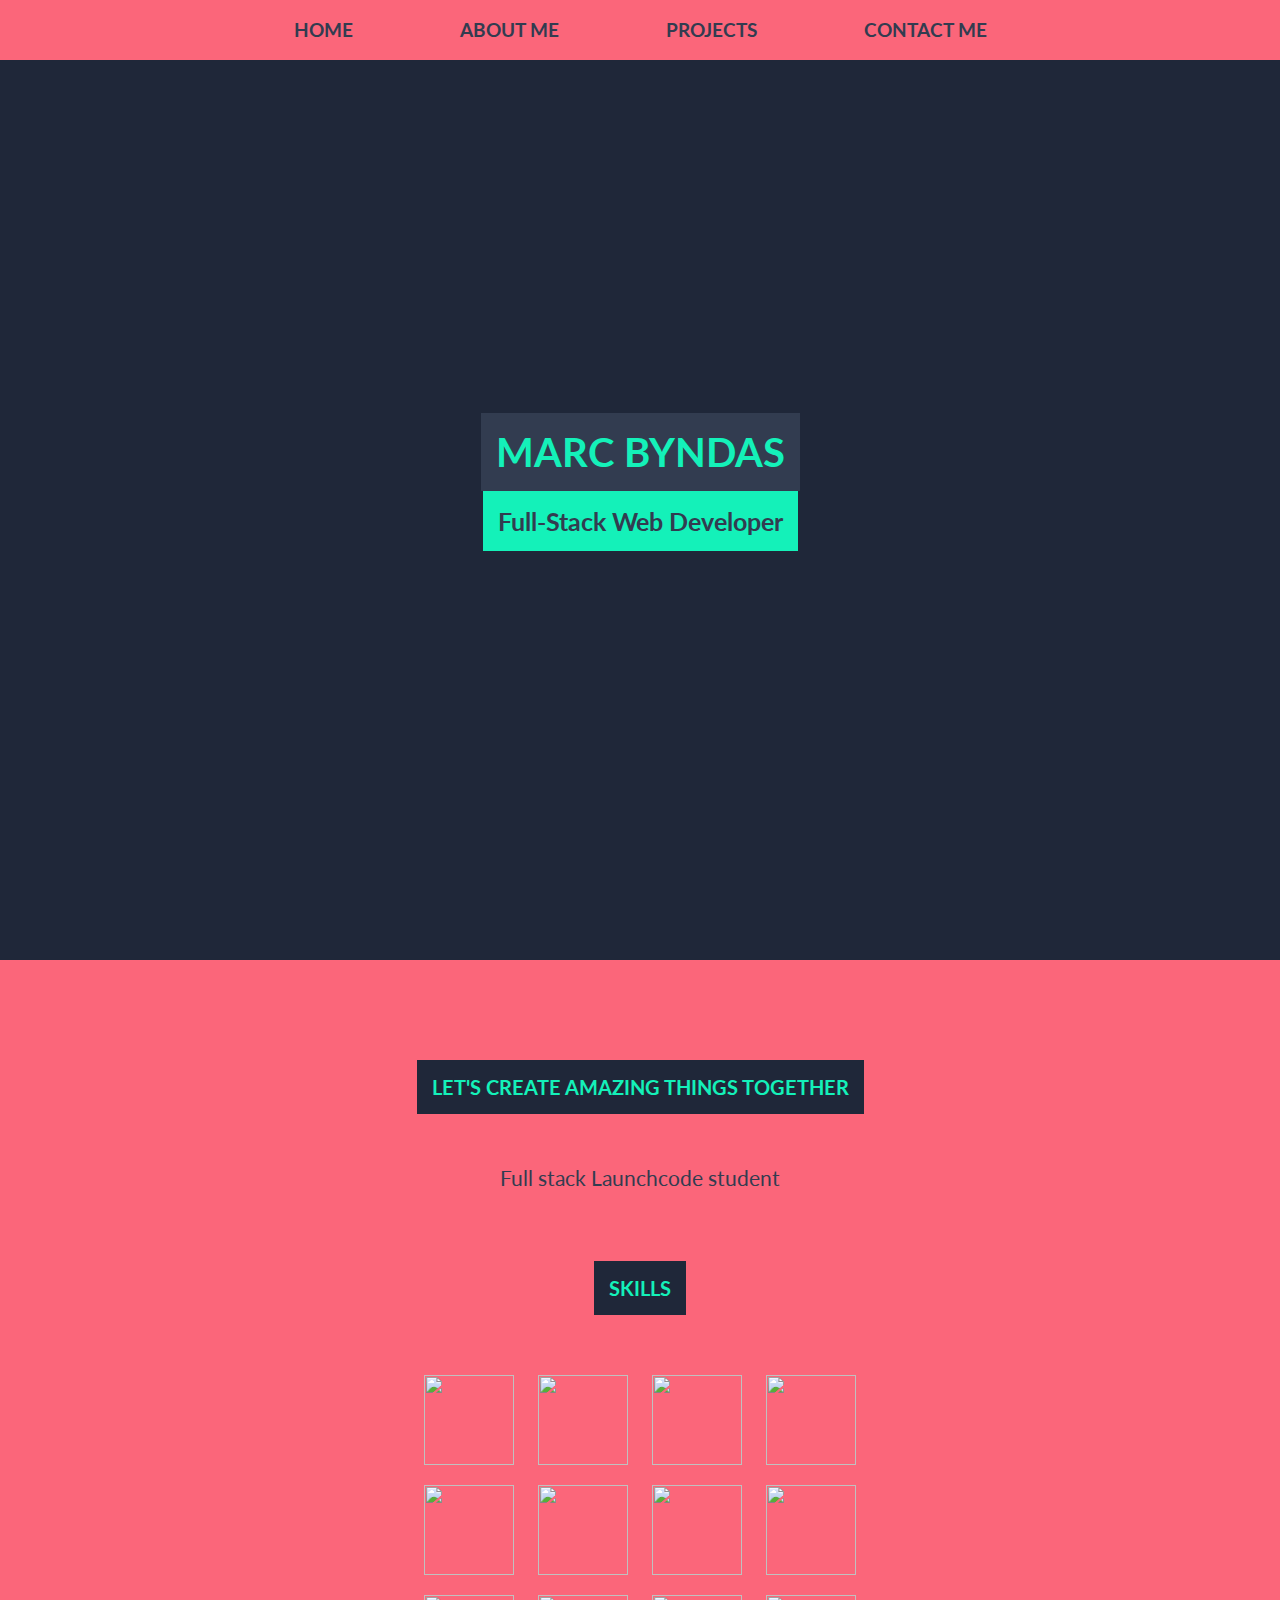
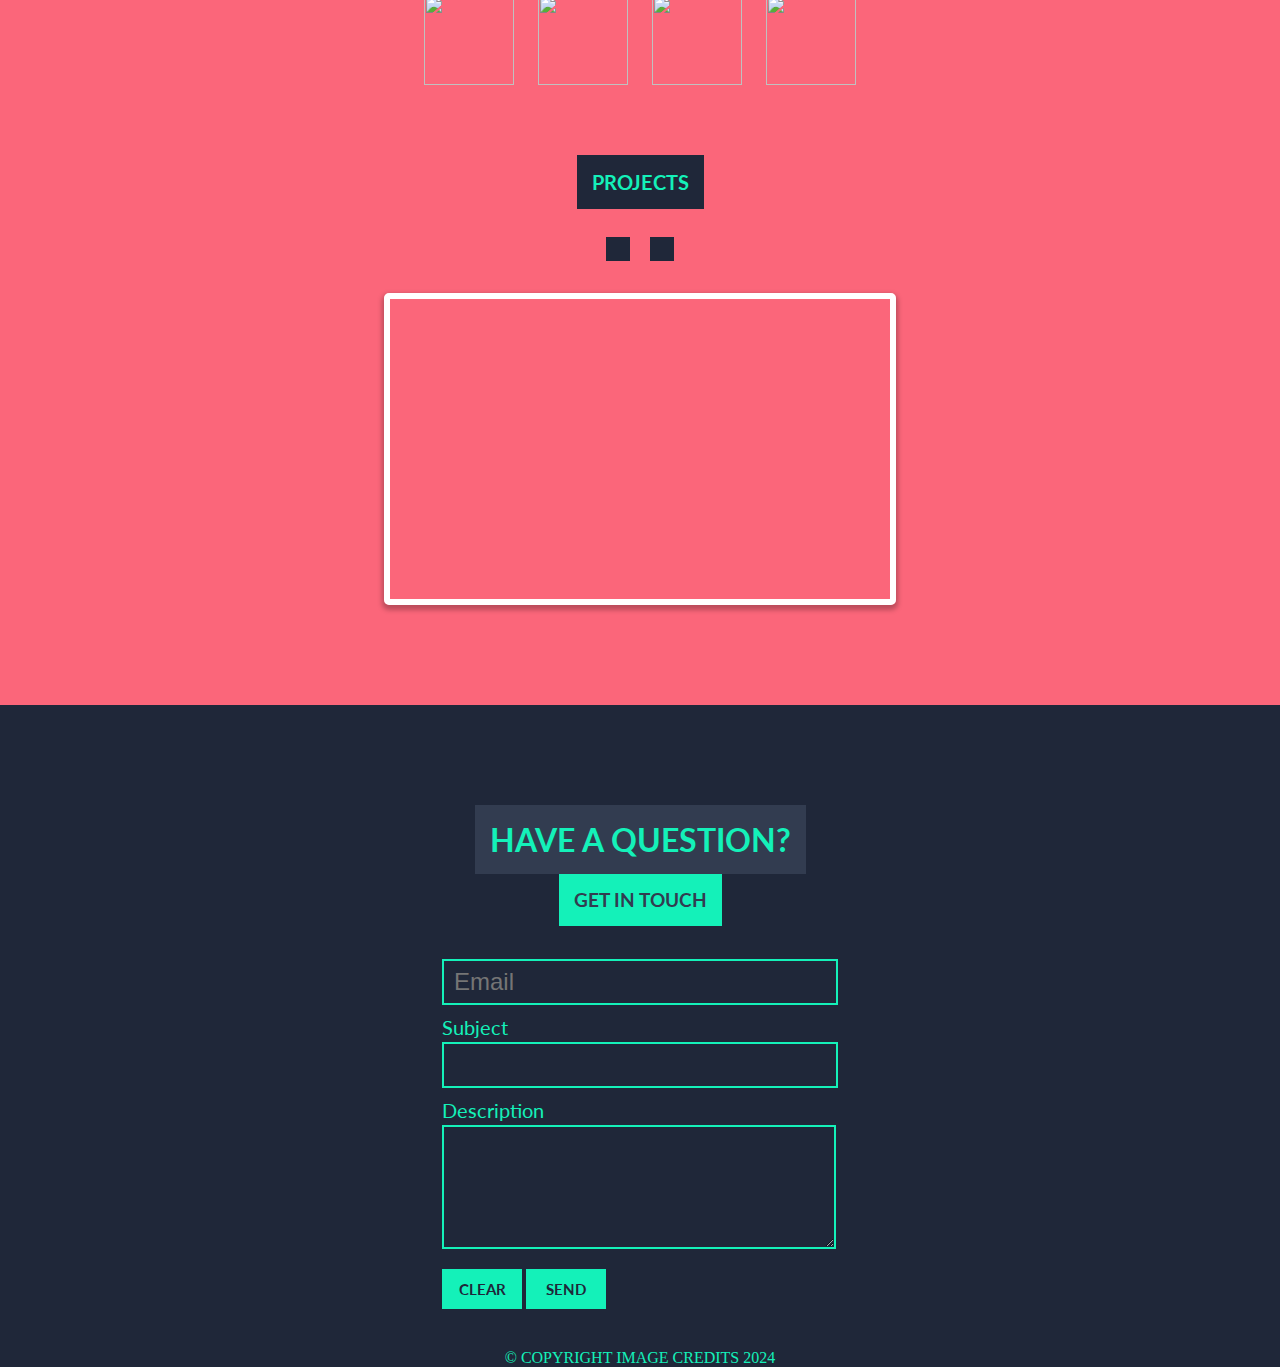
==== index.html @ 129d52af "completed portfolio page" ====
<!DOCTYPE html>
<head>
	<meta charset="utf-8" />
	<meta
		name="viewport"
		content="width=device-width"
	/>
	<title>Marc Byndas</title>
	<link
		href="styles.css"
		rel="stylesheet"
		type="text/css"
	/>
	<link
		rel="stylesheet"
		href="https://cdnjs.cloudflare.com/ajax/libs/font-awesome/6.5.1/css/all.min.css"
		integrity="sha512-DTOQO9RWCH3ppGqcWaEA1BIZOC6xxalwEsw9c2QQeAIftl+Vegovlnee1c9QX4TctnWMn13TZye+giMm8e2LwA=="
		crossorigin="anonymous"
		referrerpolicy="no-referrer"
	/>
	<script
		defer
		src="app.js"
	></script>
</head>
<body class="flex-wrapper">
	<header>
			<nav>
				<ul>
					<li>
						<a
							id="home-btn"
							href="#"
						>
							<h3>home</h3>
							<i class="fa fa-home fa-lg"></i>
						</a>
					</li>
					<li>
						<a
							id="about-btn"
							href="#about"
						>
							<h3>about Me</h3>
							<i class="fa fa-info fa-lg"></i>
						</a>
					</li>
					<li>
						<a
							id="projects-btn"
							href="#projects"
						>
							<h3>projects</h3>
							<i class="fa fa-code fa-lg"></i>
						</a>
					</li>
					<li>
						<a
							id="contact-btn"
							href="#contact"
						>
							<h3>contact Me</h3>
							<i class="fa fa-envelope-o fa-lg"></i>
						</a>
					</li>
				</ul>
			</nav>
		</header>
	<main >
		<section
			id="home"
			class="home"
		>
			<header>
				<h1>Marc Byndas</h1>
				<h3>Full-Stack Web Developer</h3>
				<ul>
					<li class="arrow-up">
						<a
							href="https://www.facebook.com/marc.byndas"
							target="_blank"
							><i
								class="fa fa-facebook fa-lg padding-top"
							></i
						></a>
					</li>
					<li class="arrow-down">
						<a
							href="https://github.com/byndas"
							target="_blank"
							><i
								class="fa fa-github fa-lg padding-bottom"
							></i
						></a>
					</li>
					<li class="arrow-up">
						<a
							href="https://codepen.io/lemokh/"
							target="_blank"
							><i class="fa fa-codepen fa-lg	padding-top"></i
						></a>
					</li>
					<li class="arrow-down">
						<a
							href="#"
							target="_blank"
							><i
								class="fa fa-google-plus fa-lg padding-bottom"
							></i
						></a>
					</li>
					<li class="arrow-up">
						<a
							href="#"
							target="_blank"
							><i class="fa fa-vk a-lg padding-top"></i
						></a>
					</li>
				</ul>
			</header>
		</section>
		<section
			id="about"
			class="about"
		>
			<h3>Let's create amazing things together</h3>
			<p class="about-paragraph">Full stack Launchcode student</p>
			<h3>Skills</h3>
			<div class="about-logo-collection">
				<div>
					<img
						class="logo6"
						src=""
						alt=""
					/>
					<img
						class="logo10"
						src=""
						alt=""
					/>
					<img
						class="logo7"
						src=""
						alt=""
					/>
					<img
						class="logo2"
						src=""
						alt=""
					/>
				</div>
				<div>
					<img
						class="logo1"
						src=""
						alt=""
					/>
					<img
						class="logo12"
						src=""
						alt=""
					/>
					<img
						class="logo3"
						src=""
						alt=""
					/>
					<img
						class="logo5"
						src=""
						alt=""
					/>
				</div>
				<div>
					<img
						class="logo8"
						src=""
						alt=""
					/>
					<img
						class="logo9"
						src=""
						alt=""
					/>
					<img
						class="logo11"
						src=""
						alt=""
					/>
					<img
						class="logo4"
						src=""
						alt=""
					/>
				</div>
			</div>
		</section>
		<section
			id="projects"
			class="projects"
		>
			<h3>projects</h3>
			<div class="tabs">
				<div class="list">
					<div
						id="btn-tab1"
						class="list-item tabs-link"
					></div>
					<div
						id="btn-tab2"
						class="list-item tabs-link"
					></div>
				</div>

				<div
					class="tabs-item"
					id="gif1"
				>
					<div class="box">
						<div
							class="box-image"
							style="
								background: url('https://cdn.dribbble.com/users/1068166/screenshots/3884374/prototype.gif')
									center center no-repeat;
								background-size: 100%;
							"
						></div>
					</div>
				</div>
				<div
					class="tabs-item hidden"
					id="gif2"
				>
					<div class="box">
						<div
							class="box-image"
							style="
								background: url('https://cdn.dribbble.com/users/321434/screenshots/3883536/dribbble.gif')
									center center no-repeat;
								background-size: 100%;
							"
						></div>
					</div>
				</div>
			</div>
		</section>
		<section
			id="contact"
			class="contact"
		>
			<h1>Have a question?</h1>
			<h3>Get in touch</h3>
			<form>
				<div class="form-group">
					<label
						for="email"
						class="control-label"
					></label>
					<input
						type="email"
						value=""
						placeholder="Email"
						id="email"
						class="form-control"
					/>
				</div>
				<div class="form-group">
					<label
						for="subject"
						class="control-label"
						>Subject</label
					>
					<input
						type="text"
						value=""
						placeholder=""
						id="subject"
						class="form-control"
					/>
				</div>
				<div class="form-group">
					<label
						for="description"
						class="control-label"
						>Description</label
					>
					<textarea
						placeholder=""
						id="description"
						class="form-control"
					></textarea>
				</div>
				<button
					type="reset"
					class="btnClear btnClear-default"
				>
					Clear
				</button>
				<button
					type="button"
					class="btnSubmit btnSubmit-default"
				>
					Send
				</button>
			</form>
		</section>
	</main>
	<footer>&copy; COPYRIGHT IMAGE CREDITS 2024</footer>
</body>
---- styles.css ----
@import url("https://fonts.googleapis.com/css?family=Lato");
.--arrow-up {
	width: 0;
	height: 0;
	border-left: 40px solid transparent;
	border-right: 40px solid transparent;
	border-bottom: 55px solid #fb667a;
}

.--arrow-down {
	width: 0;
	height: 0;
	border-left: 40px solid transparent;
	border-right: 40px solid transparent;
	border-top: 55px solid #fb667a;
}

.--padding-top-sf {
	padding-top: 65px;
}

.--padding-bottom-sf {
	padding-bottom: 65px;
}

body {
	margin: 0;
	padding: 0;
}

.flex-wrapper {
	display: flex;
	flex-direction: column;
}

nav {
	background-color: #fb667a;
	height: 60px;
	width: 100%;
	position: fixed;
	display: flex;
	flex-direction: row;
	justify-content: center;
	align-items: center;
}
nav ul {
	margin: 0;
	padding: 0;
	width: 800px;
	list-style: none;
	display: flex;
	flex-direction: row;
	justify-content: space-around;
}
nav ul li a {
	text-decoration: none;
	color: #323c50;
}
nav ul li a:hover {
	color: #1f2739;
}
nav ul li a h3 {
	text-transform: uppercase;
	font-family: "Lato", sans-serif;
}
nav ul li a i {
	display: none !important;
}

.home,
.contact,
.about {
	display: flex;
	align-items: center;
	justify-content: center;
	height: 100vh;
	width: auto;
	padding-top: 60px;
	background-color: #1f2739;
}
.home header,
.contact header,
.about header {
	display: flex;
	flex-direction: column;
	align-items: center;
	justify-content: center;
}
.home header h1,
.contact header h1,
.about header h1 {
	font-size: 40px;
	font-family: "Lato", sans-serif;
	padding: 15px;
	text-transform: uppercase;
	background-color: #323c50;
	color: #14f1b9;
	margin-bottom: 0;
	margin-top: 0;
}
.home header h3,
.contact header h3,
.about header h3 {
	font-size: 25px;
	font-family: "Lato", sans-serif;
	padding: 15px;
	background-color: #14f1b9;
	color: #323c50;
	display: flex;
	flex-direction: row;
	justify-content: center;
	margin-top: 0;
	display: flex;
}
.home header ul,
.contact header ul,
.about header ul {
	display: flex;
	flex-direction: row;
	justify-content: center;
	align-items: center;
	list-style: none;
	padding: 0;
}
.home header ul li,
.contact header ul li,
.about header ul li {
	display: flex;
	justify-content: center;
	align-items: center;
}
.home header ul li a,
.contact header ul li a,
.about header ul li a {
	text-decoration: none;
	color: #1f2739;
}
.home header ul li a:hover,
.contact header ul li a:hover,
.about header ul li a:hover {
	color: #323c50;
}
.home header ul li a i,
.contact header ul li a i,
.about header ul li a i {
	font-size: 30px;
}

.about {
	background-color: #fb667a;
	justify-content: start;
	flex-direction: column;
	height: auto;
}
.about h3 {
	margin-top: 40px;
	padding: 15px;
	background-color: #1f2739;
	text-transform: uppercase;
	color: #14f1b9;
	font-size: 20px;
	font-family: "Lato", sans-serif;
}
.about .about-paragraph {
	padding: 10px 60px;
	font-size: 21px;
	font-family: "Lato", sans-serif;
	color: #323c50;
	text-align: center;
	max-width: 500px;
}
.about .about-logo-collection {
	margin-top: 30px;
	display: flex;
	flex-direction: column;
}
.about .about-logo-collection img {
	width: 90px;
	height: 90px;
	margin: 10px;
}

.projects {
	padding: 20px;
	display: flex;
	justify-content: start;
	align-items: center;
	flex-direction: column;
	background-color: #fb667a;
	height: auto;
}
.projects h3 {
	margin-top: 40px;
	padding: 15px;
	background-color: #1f2739;
	text-transform: uppercase;
	color: #14f1b9;
	font-size: 20px;
	font-family: "Lato", sans-serif;
}
.projects .tabs {
	display: flex;
	justify-content: start;
	align-items: center;
	flex-direction: column;
	margin-bottom: 80px;
}
.projects .tabs-item {
	display: block;
}
.projects .tabs-item.hidden {
	display: none;
}
.projects .tabs-item .box-image {
	margin-top: 20px;
	height: 300px;
	width: 500px;
	border: 6px solid #fff;
	border-radius: 5px;
	box-shadow: 0 3px 5px 2px rgba(0, 0, 0, 0.26);
}
.projects .tabs-item-selected {
	display: block;
}
.projects .tabs-link {
	box-sizing: border-box;
	width: 30px;
	height: 30px;
	margin: 5px;
	background-color: #1f2739;
	border: solid 3px #fb667a;
	display: inline-block;
}
.projects .tabs-link-selected {
	background-color: #323c50;
	border: solid 3px #14f1b9;
}

.contact {
	justify-content: start;
	flex-direction: column;
	height: auto;
}
.contact h1 {
	background-color: #323c50;
	color: #14f1b9;
	margin-top: 40px;
	margin-bottom: 0;
	padding: 15px;
	text-transform: uppercase;
	font-family: "Lato", sans-serif;
}
.contact h3 {
	margin-top: 0;
	margin-bottom: 30px;
	padding: 15px;
	text-transform: uppercase;
	font-family: "Lato", sans-serif;
	background-color: #14f1b9;
	color: #323c50;
}
.contact form {
	margin-bottom: 40px;
}
.contact form .form-group {
	margin-bottom: 10px;
	display: flex;
	flex-direction: column;
}
.contact form .form-group .form-control {
	height: 40px;
	width: 380px;
	background-color: #1f2739;
	border: 2px solid #14f1b9;
	color: #fff;
	font-size: 24px;
	padding-left: 10px;
}
.contact form textarea {
	height: 100px !important;
	padding: 10px 0;
	outline: red;
}
.contact form label {
	font-size: 20px;
	font-family: "Lato", sans-serif;
	color: #14f1b9;
	margin-bottom: 3px;
}
.contact form button {
	height: 40px;
	width: 80px;
	margin-top: 10px;
	background-color: #14f1b9;
	color: #1f2739;
	font-size: 15px;
	font-family: "Lato", sans-serif;
	font-weight: bold;
	text-transform: uppercase;
	border: none;
	cursor: pointer;
	outline: inherit !important;
}
footer {
	color: #14f1b9;
	background-color: #1f2739;
	text-align: center;
}
@media (max-width: 500px) {
	.arrow-up {
		border-left: 25px solid transparent;
		border-right: 25px solid transparent;
		border-bottom: 40px solid #fb667a;
	}

	.arrow-down {
		border-left: 25px solid transparent;
		border-right: 25px solid transparent;
		border-top: 40px solid #fb667a;
	}

	.padding-top {
		padding-top: 55px;
	}

	.padding-bottom {
		padding-bottom: 55px;
	}

	nav ul li a h3 {
		display: none;
	}
	nav ul li a i {
		display: block !important;
		color: #323c50;
		font-size: 40px !important;
	}

	.home header h1,
	.about header h1,
	.contact header h1 {
		font-size: 26px;
	}
	.home header h3,
	.about header h3,
	.contact header h3 {
		font-size: 18px;
	}
	.home header ul li a i,
	.about header ul li a i,
	.contact header ul li a i {
		font-size: 20px;
	}

	.about .about-paragraph {
		padding: 10px 20px;
	}
	.about .about-logo-collection div {
		text-align: center;
	}

	.projects .tabs {
		margin-bottom: 40px;
	}
	.projects .tabs-item .box-image {
		width: 260px;
		height: 190px;
	}

	.contact {
		padding-top: 20px;
	}
	.contact form .form-group .form-control {
		width: 240px;
	}
}
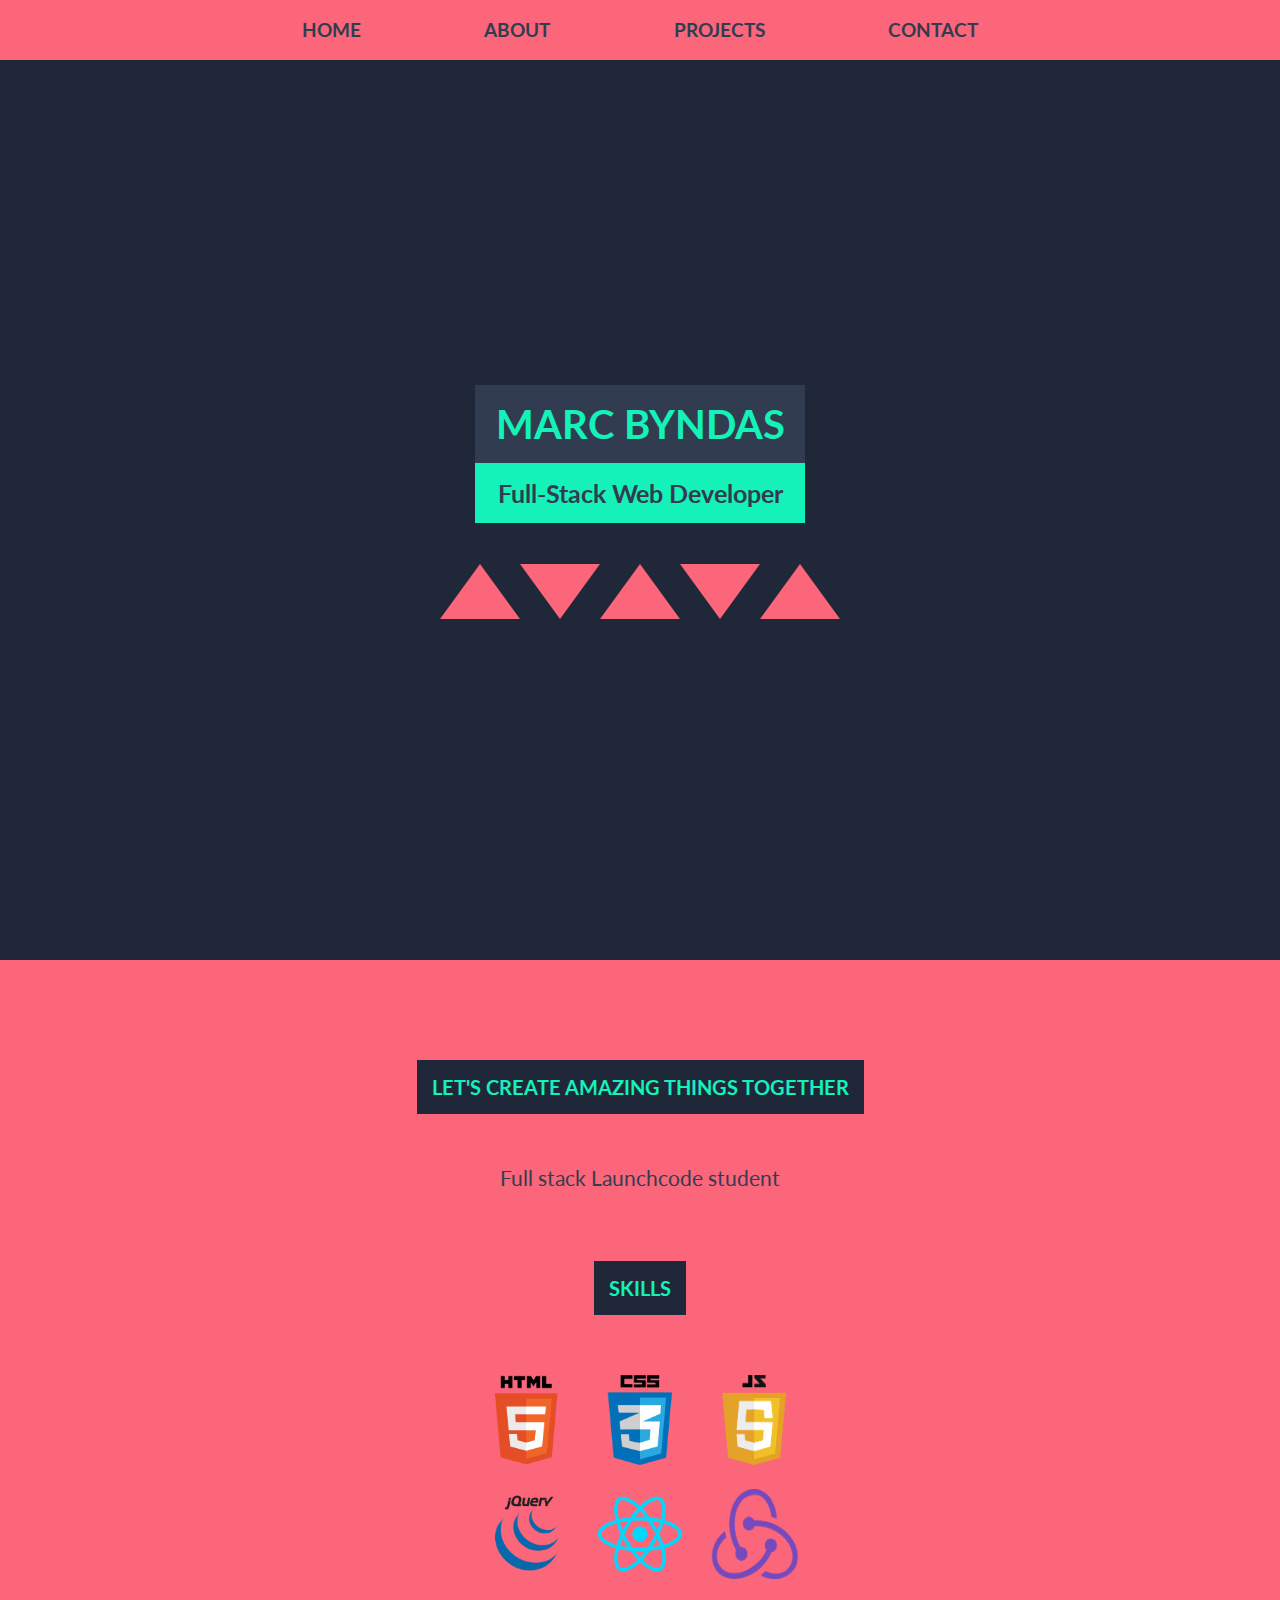
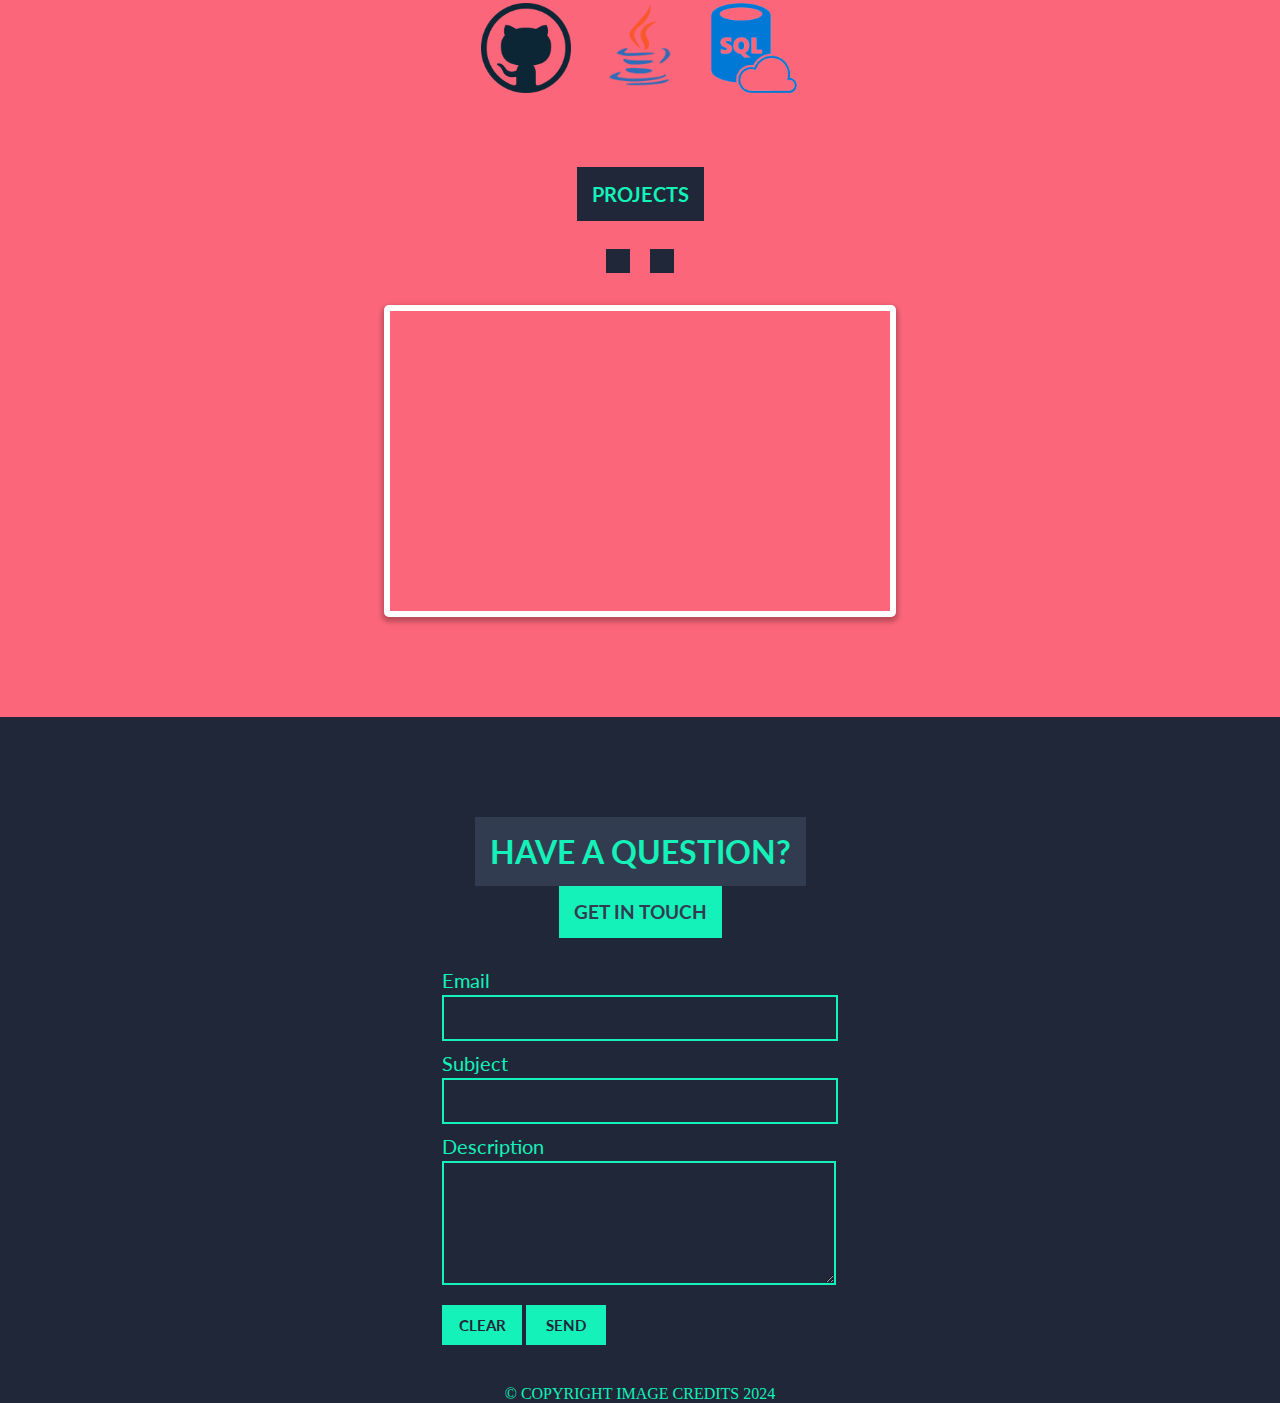
==== commit dfa18ceb: "added favicons" ====
--- a/index.html
+++ b/index.html
@@ -41,7 +41,7 @@
 							id="about-btn"
 							href="#about"
 						>
-							<h3>about Me</h3>
+							<h3>About</h3>
 							<i class="fa fa-info fa-lg"></i>
 						</a>
 					</li>
@@ -59,7 +59,7 @@
 							id="contact-btn"
 							href="#contact"
 						>
-							<h3>contact Me</h3>
+							<h3>Contact</h3>
 							<i class="fa fa-envelope-o fa-lg"></i>
 						</a>
 					</li>
@@ -80,7 +80,7 @@
 							href="https://www.facebook.com/marc.byndas"
 							target="_blank"
 							><i
-								class="fa fa-facebook fa-lg padding-top"
+								class="fab fa-facebook padding-top"
 							></i
 						></a>
 					</li>
@@ -89,15 +89,15 @@
 							href="https://github.com/byndas"
 							target="_blank"
 							><i
-								class="fa fa-github fa-lg padding-bottom"
+								class="fab fa-github padding-bottom"
 							></i
 						></a>
 					</li>
 					<li class="arrow-up">
 						<a
-							href="https://codepen.io/lemokh/"
-							target="_blank"
-							><i class="fa fa-codepen fa-lg	padding-top"></i
+							href="#"
+							target="_blank"
+							><i class="fas fa-code padding-top"></i
 						></a>
 					</li>
 					<li class="arrow-down">
@@ -105,7 +105,7 @@
 							href="#"
 							target="_blank"
 							><i
-								class="fa fa-google-plus fa-lg padding-bottom"
+								class="fab fa-google-plus padding-bottom"
 							></i
 						></a>
 					</li>
@@ -113,7 +113,7 @@
 						<a
 							href="#"
 							target="_blank"
-							><i class="fa fa-vk a-lg padding-top"></i
+							><i class="fas fa-yin-yang padding-top"></i
 						></a>
 					</li>
 				</ul>
@@ -126,71 +126,56 @@
 			<h3>Let's create amazing things together</h3>
 			<p class="about-paragraph">Full stack Launchcode student</p>
 			<h3>Skills</h3>
-			<div class="about-logo-collection">
+			<div class="about-logos">
 				<div>
 					<img
-						class="logo6"
-						src=""
-						alt=""
-					/>
-					<img
-						class="logo10"
-						src=""
-						alt=""
-					/>
-					<img
-						class="logo7"
-						src=""
-						alt=""
-					/>
-					<img
-						class="logo2"
-						src=""
-						alt=""
+						class="logo"
+						src="images/html5Logo.png"
+						alt="HTML5 logo"
+					/>
+					<img
+						class="logo"
+						src="images/css3Logo.png"
+						alt="CSS3 logo"
+					/>
+					<img
+						class="logo"
+						src="images/jsLogo.png"
+						alt="javaScript logo"
 					/>
 				</div>
 				<div>
 					<img
-						class="logo1"
-						src=""
-						alt=""
-					/>
-					<img
-						class="logo12"
-						src=""
-						alt=""
-					/>
-					<img
-						class="logo3"
-						src=""
-						alt=""
-					/>
-					<img
-						class="logo5"
-						src=""
-						alt=""
+						class="logo"
+						src="images/jQueryLogo.png"
+						alt="jQuery logo"
+					/>
+					<img
+						class="logo"
+						src="images/reactLogo.png"
+						alt="react.js logo"
+					/>
+					<img
+						class="logo"
+						src="images/reduxLogo.png"
+						alt="redux.js logo"
 					/>
 				</div>
 				<div>
 					<img
-						class="logo8"
-						src=""
-						alt=""
-					/>
-					<img
-						class="logo9"
-						src=""
-						alt=""
-					/>
-					<img
-						class="logo11"
-						src=""
-						alt=""
-					/>
-					<img
-						class="logo4"
-						src=""
-						alt=""
+						class="logo"
+						src="images/githubLogo.png"
+						alt="gitHub logo"
+					/>
+					<img
+						class="logo"
+						src="images/javaLogo.png"
+						alt="java logo"
+					/>
+					<img
+						class="logo"
+						src="images/sqlLogo.png"
+						alt="SQL logo"
 					/>
 				</div>
 			</div>
@@ -255,11 +240,11 @@
 					<label
 						for="email"
 						class="control-label"
-					></label>
+					>Email</label>
 					<input
 						type="email"
 						value=""
-						placeholder="Email"
+						placeholder=""
 						id="email"
 						class="form-control"
 					/>
@@ -289,6 +274,7 @@
 						id="description"
 						class="form-control"
 					></textarea>
+					</label>
 				</div>
 				<button
 					type="reset"
--- a/styles.css
+++ b/styles.css
@@ -1,5 +1,5 @@
 @import url("https://fonts.googleapis.com/css?family=Lato");
-.--arrow-up {
+.arrow-up {
 	width: 0;
 	height: 0;
 	border-left: 40px solid transparent;
@@ -7,7 +7,7 @@
 	border-bottom: 55px solid #fb667a;
 }
 
-.--arrow-down {
+.arrow-down {
 	width: 0;
 	height: 0;
 	border-left: 40px solid transparent;
@@ -15,11 +15,11 @@
 	border-top: 55px solid #fb667a;
 }
 
-.--padding-top-sf {
+.padding-top {
 	padding-top: 65px;
 }
 
-.--padding-bottom-sf {
+.padding-bottom {
 	padding-bottom: 65px;
 }
 
@@ -32,6 +32,15 @@
 	display: flex;
 	flex-direction: column;
 }
+
+.home header h1 {
+	width: 300px;
+	text-align: center;
+  }
+
+  .home header h3 {
+	width: 300px;
+  }
 
 nav {
 	background-color: #fb667a;
@@ -169,12 +178,12 @@
 	text-align: center;
 	max-width: 500px;
 }
-.about .about-logo-collection {
+.about .about-logos {
 	margin-top: 30px;
 	display: flex;
 	flex-direction: column;
 }
-.about .about-logo-collection img {
+.about .about-logos img {
 	width: 90px;
 	height: 90px;
 	margin: 10px;
@@ -355,7 +364,7 @@
 	.about .about-paragraph {
 		padding: 10px 20px;
 	}
-	.about .about-logo-collection div {
+	.about .about-logos div {
 		text-align: center;
 	}
 
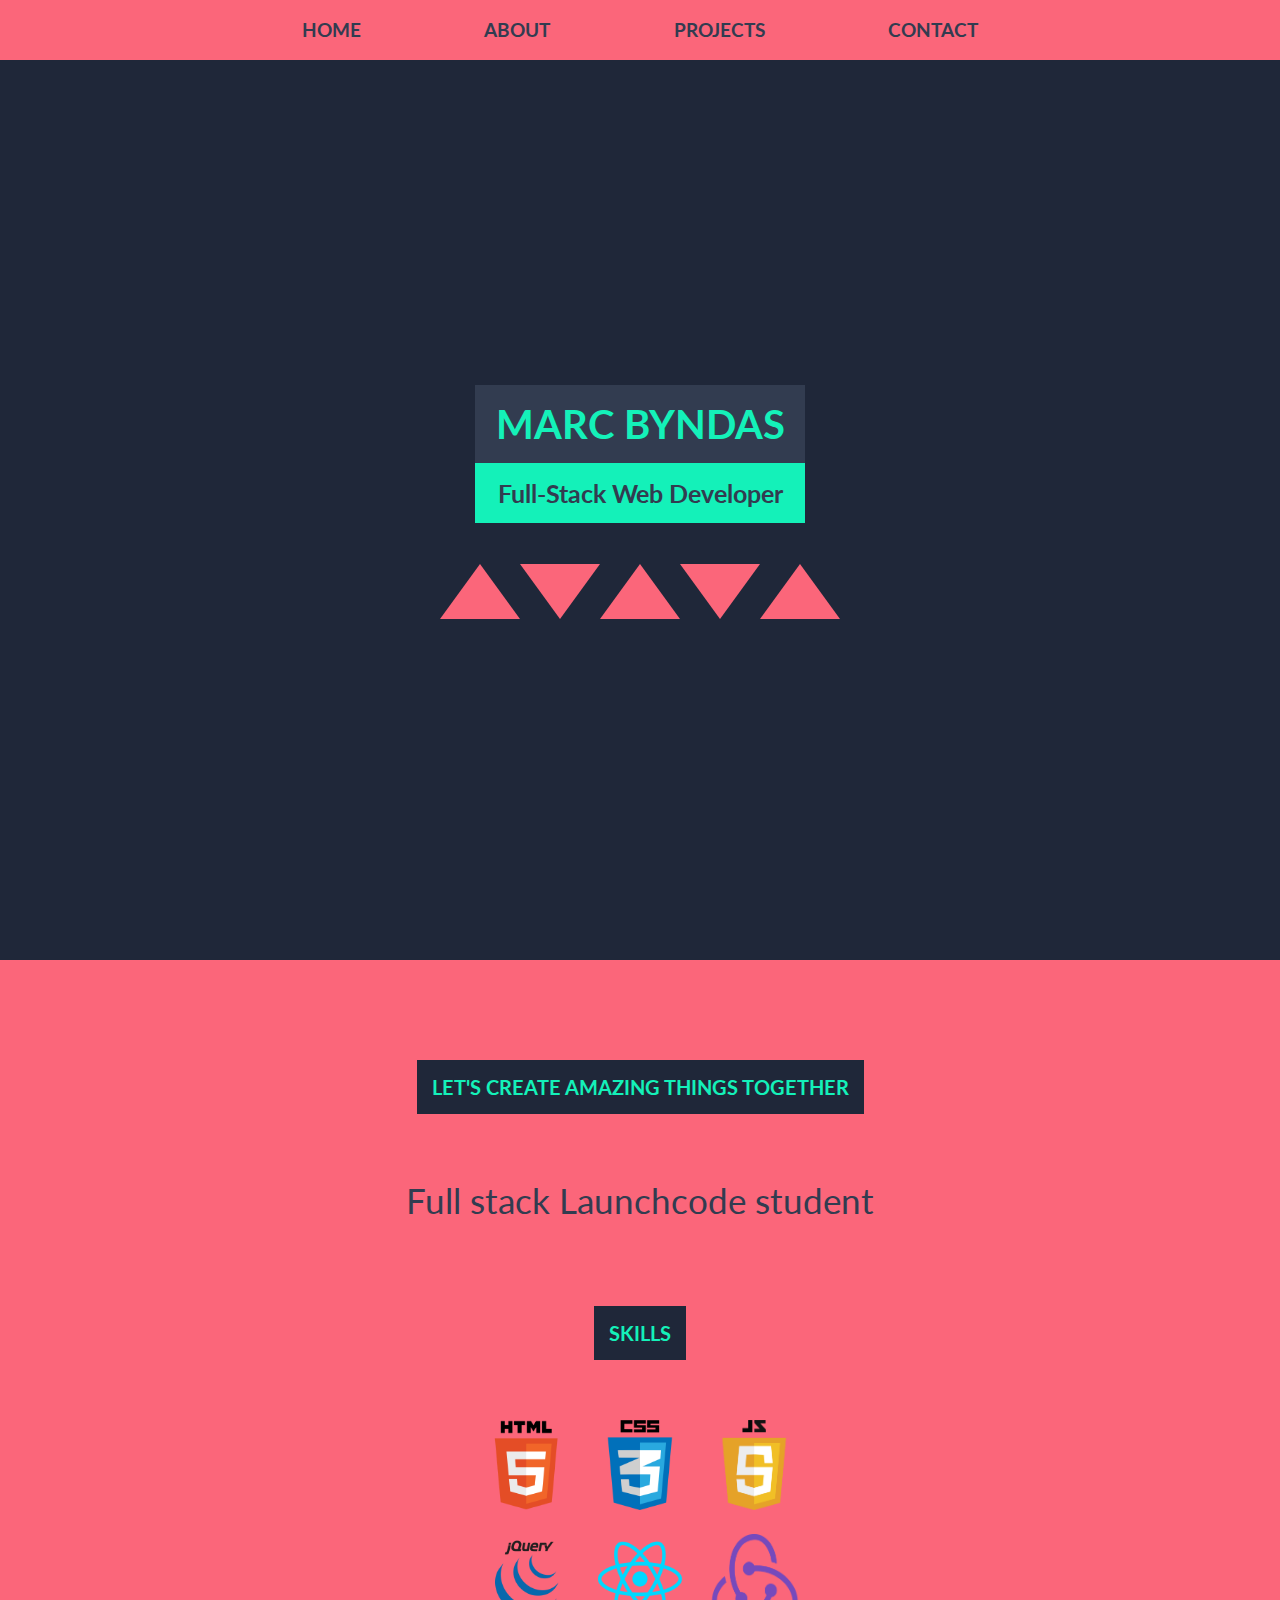
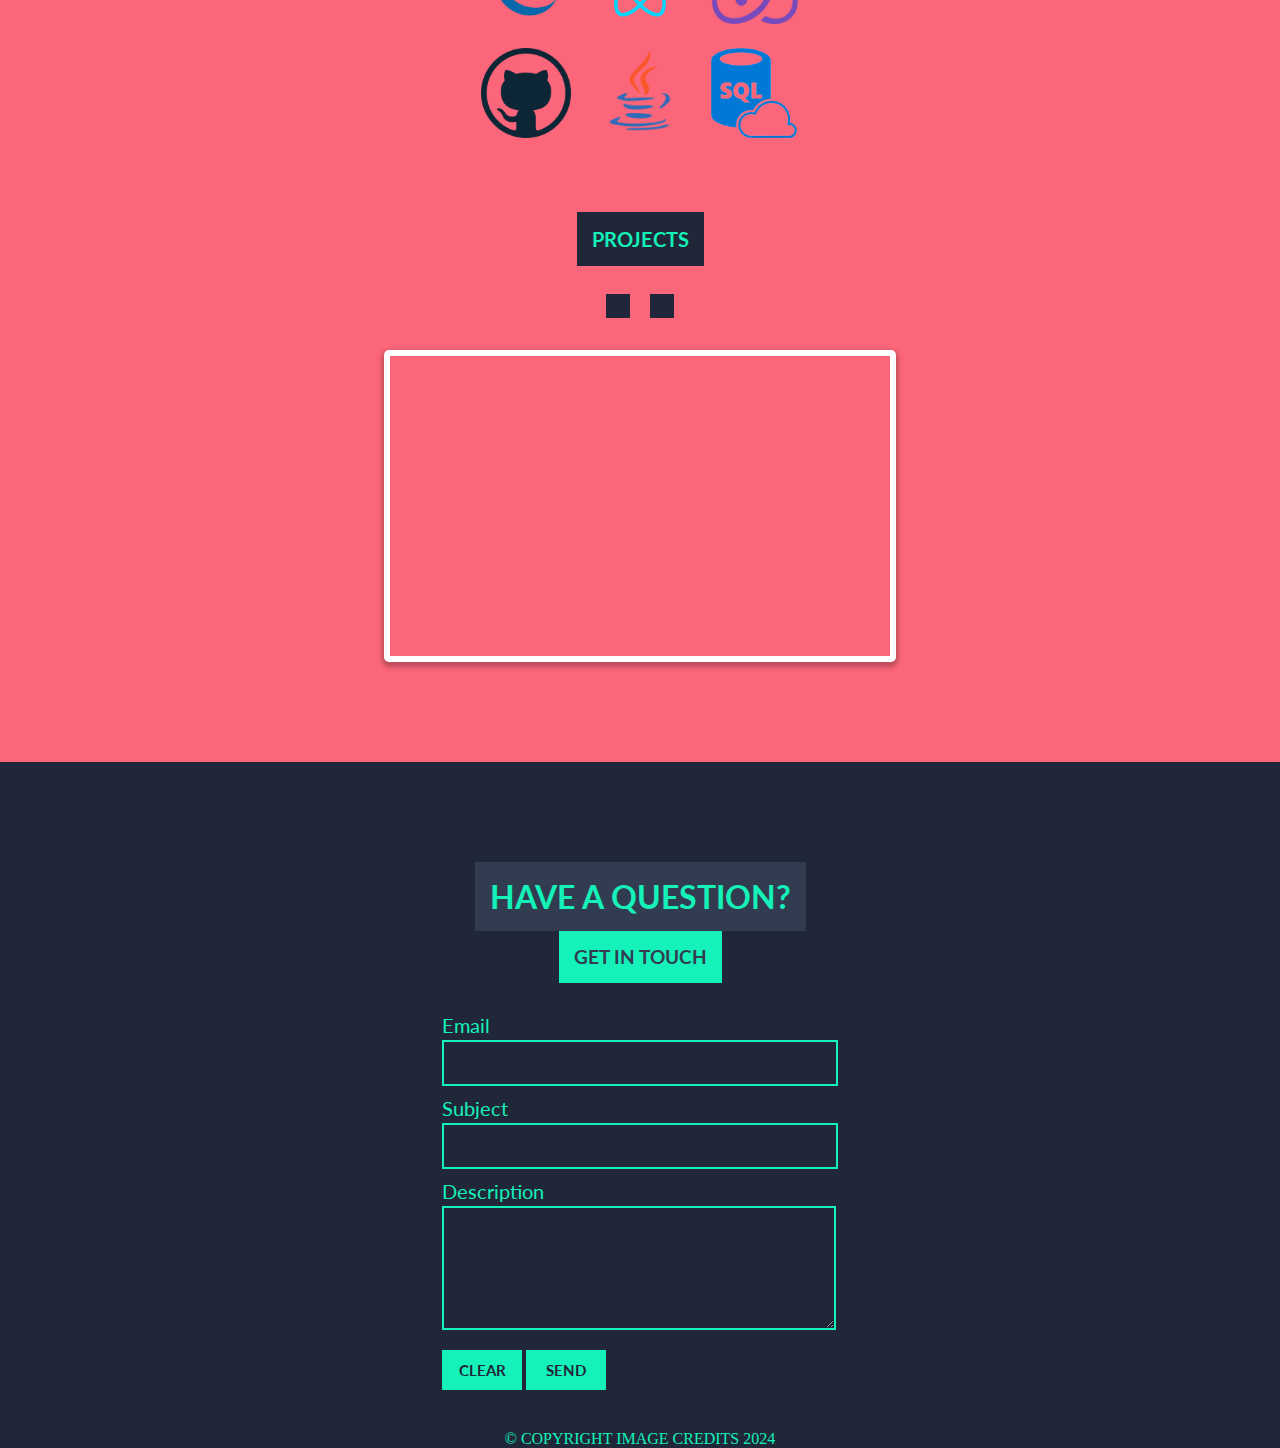
==== commit 85472650: "all 7 tests pass" ====
--- a/index.html
+++ b/index.html
@@ -65,8 +65,8 @@
 					</li>
 				</ul>
 			</nav>
-		</header>
-	<main >
+	</header>
+	<main id="mainHeading">
 		<section
 			id="home"
 			class="home"
@@ -127,7 +127,7 @@
 			<p class="about-paragraph">Full stack Launchcode student</p>
 			<h3>Skills</h3>
 			<div class="about-logos">
-				<div>
+				<article class="funParagraph">
 					<img
 						class="logo"
 						src="images/html5Logo.png"
@@ -143,8 +143,8 @@
 						src="images/jsLogo.png"
 						alt="javaScript logo"
 					/>
-				</div>
-				<div>
+				</article>
+				<article>
 					<img
 						class="logo"
 						src="images/jQueryLogo.png"
@@ -160,8 +160,8 @@
 						src="images/reduxLogo.png"
 						alt="redux.js logo"
 					/>
-				</div>
-				<div>
+				</article>
+				<article>
 					<img
 						class="logo"
 						src="images/githubLogo.png"
@@ -177,7 +177,7 @@
 						src="images/sqlLogo.png"
 						alt="SQL logo"
 					/>
-				</div>
+				</article>
 			</div>
 		</section>
 		<section
@@ -293,3 +293,30 @@
 	</main>
 	<footer>&copy; COPYRIGHT IMAGE CREDITS 2024</footer>
 </body>
+
+<!--
+<html>
+	<head></head>
+	<header id="mainHeading">HEADER</header>
+	<body>
+		<main>MAIN</main>
+		<article>ARTICLE</article>
+		<p
+			id="testP"
+			class="funParagraph"
+		>
+			PARAGRAPH
+		</p>
+		<p class="funParagraph">PARAGRAPH</p>
+		<p class="funParagraph">PARAGRAPH</p>
+	</body>
+	<footer>&copy; COPYRIGHT IMAGE CREDITS</footer>
+</html>
+
+<!--    × HTML includes elements in body
+        × HTML contains 3 sections
+        √ HTML includes external CSS script
+        √ CSS body sets margin and display
+        √ CSS funParagraph class is green
+        √ CSS mainHeading id is red
+        √ HTML includes HTML entities   -->--- a/styles.css
+++ b/styles.css
@@ -36,11 +36,19 @@
 .home header h1 {
 	width: 300px;
 	text-align: center;
-  }
-
-  .home header h3 {
+}
+
+.home header h3 {
 	width: 300px;
-  }
+}
+
+#mainHeading {
+	color: red;
+}
+
+.funParagraph {
+	color: green;
+}
 
 nav {
 	background-color: #fb667a;
@@ -172,7 +180,7 @@
 }
 .about .about-paragraph {
 	padding: 10px 60px;
-	font-size: 21px;
+	font-size: 35px;
 	font-family: "Lato", sans-serif;
 	color: #323c50;
 	text-align: center;
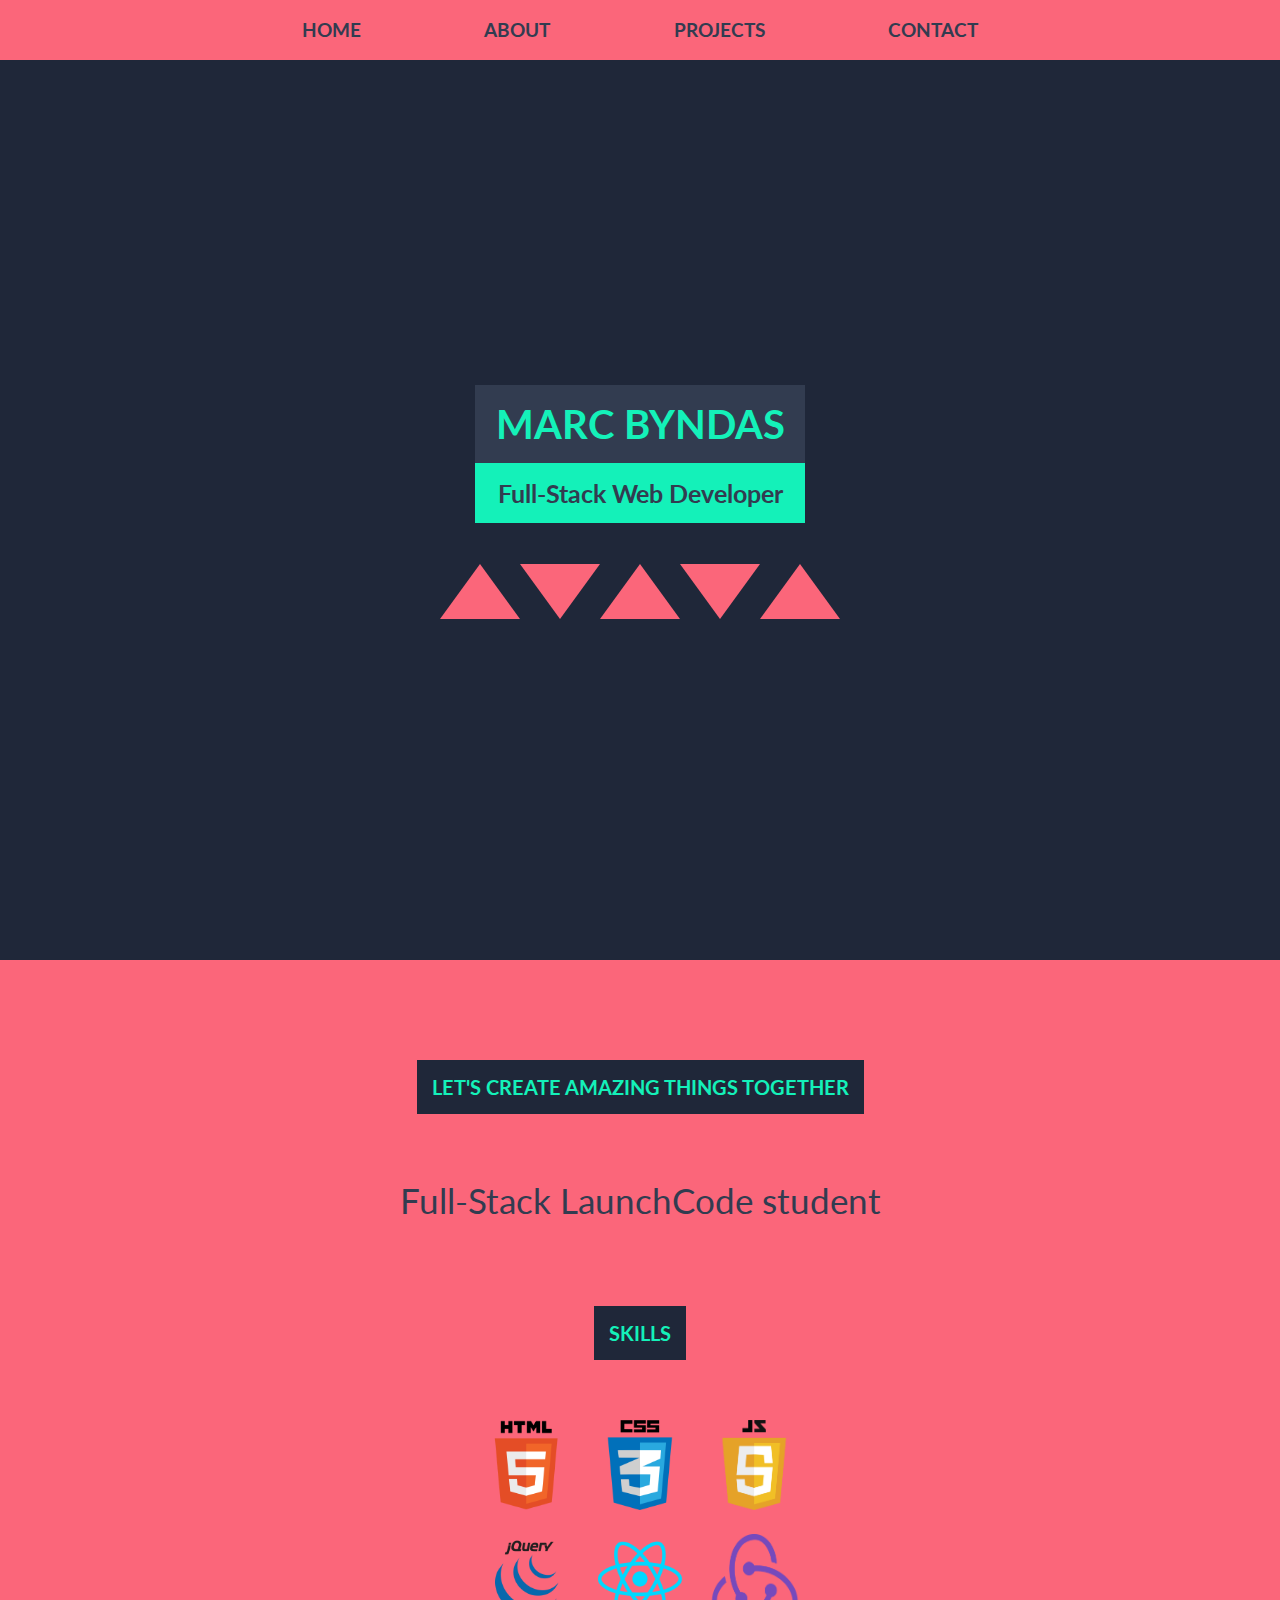
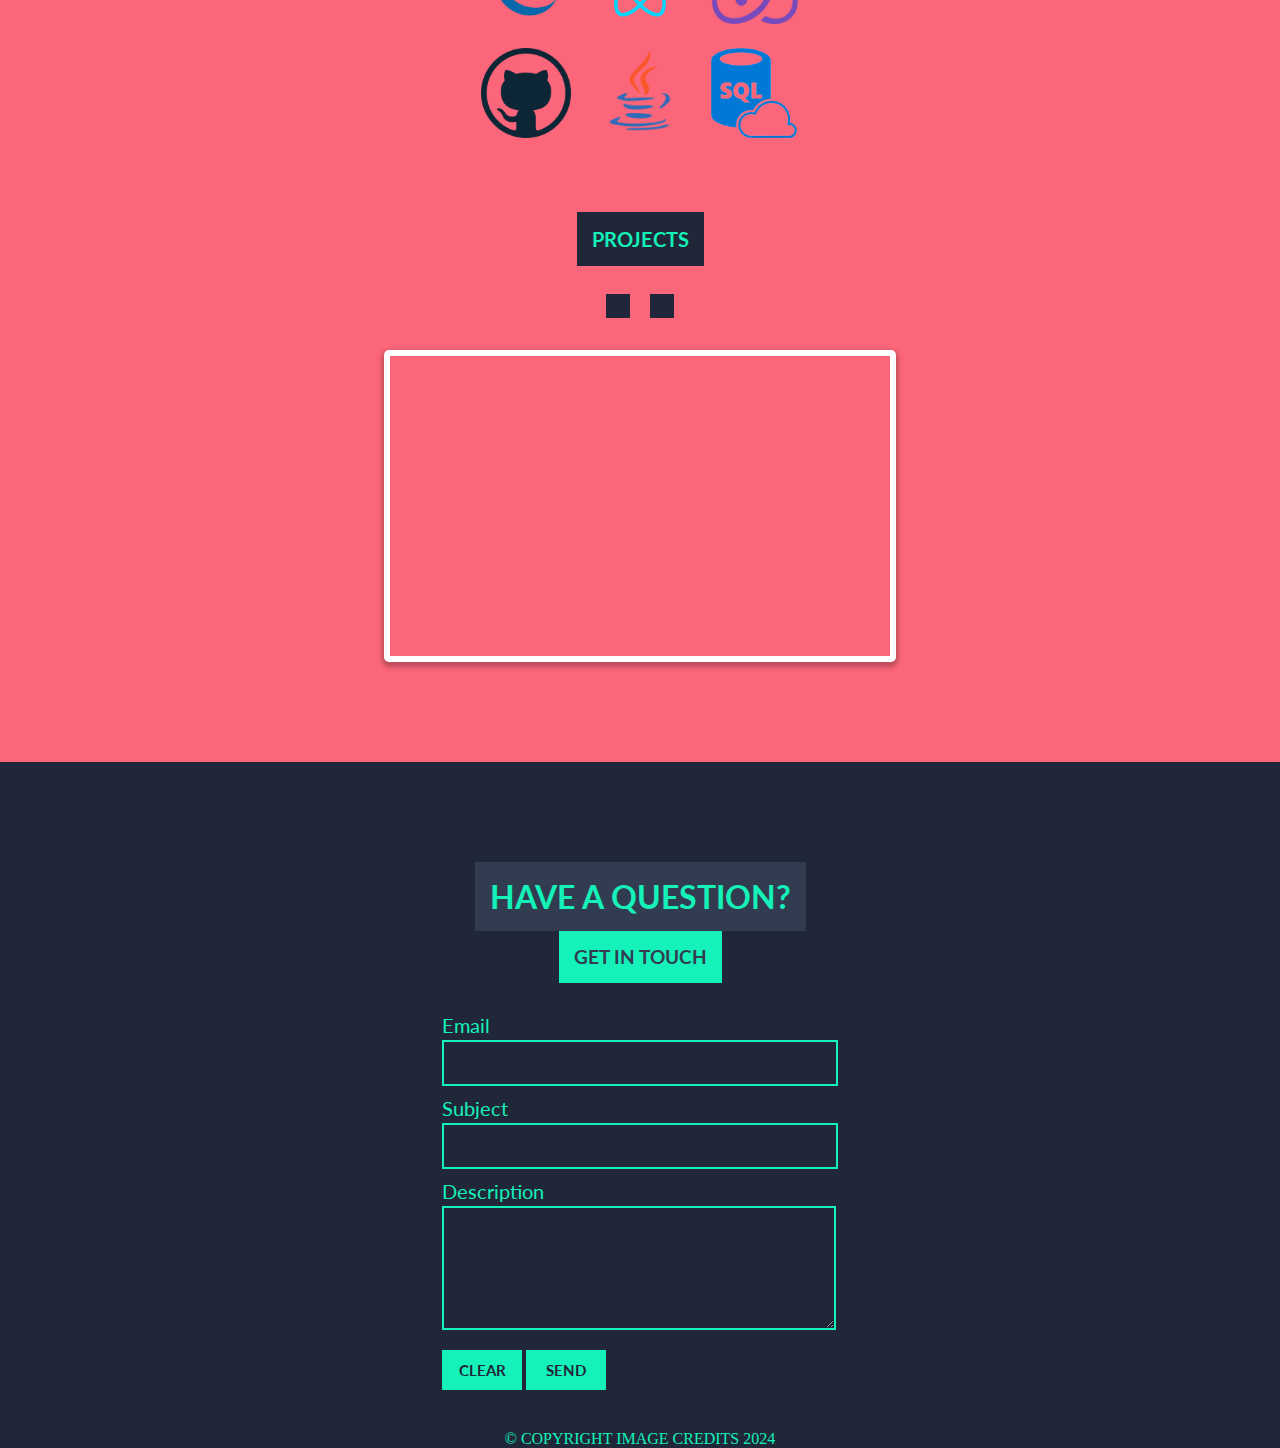
==== commit 633245ed: "final push" ====
--- a/index.html
+++ b/index.html
@@ -124,7 +124,7 @@
 			class="about"
 		>
 			<h3>Let's create amazing things together</h3>
-			<p class="about-paragraph">Full stack Launchcode student</p>
+			<p class="about-paragraph">Full-Stack LaunchCode student</p>
 			<h3>Skills</h3>
 			<div class="about-logos">
 				<article class="funParagraph">
@@ -278,13 +278,11 @@
 				</div>
 				<button
 					type="reset"
-					class="btnClear btnClear-default"
 				>
 					Clear
 				</button>
 				<button
 					type="button"
-					class="btnSubmit btnSubmit-default"
 				>
 					Send
 				</button>
@@ -292,31 +290,4 @@
 		</section>
 	</main>
 	<footer>&copy; COPYRIGHT IMAGE CREDITS 2024</footer>
-</body>
-
-<!--
-<html>
-	<head></head>
-	<header id="mainHeading">HEADER</header>
-	<body>
-		<main>MAIN</main>
-		<article>ARTICLE</article>
-		<p
-			id="testP"
-			class="funParagraph"
-		>
-			PARAGRAPH
-		</p>
-		<p class="funParagraph">PARAGRAPH</p>
-		<p class="funParagraph">PARAGRAPH</p>
-	</body>
-	<footer>&copy; COPYRIGHT IMAGE CREDITS</footer>
-</html>
-
-<!--    × HTML includes elements in body
-        × HTML contains 3 sections
-        √ HTML includes external CSS script
-        √ CSS body sets margin and display
-        √ CSS funParagraph class is green
-        √ CSS mainHeading id is red
-        √ HTML includes HTML entities   -->+</body>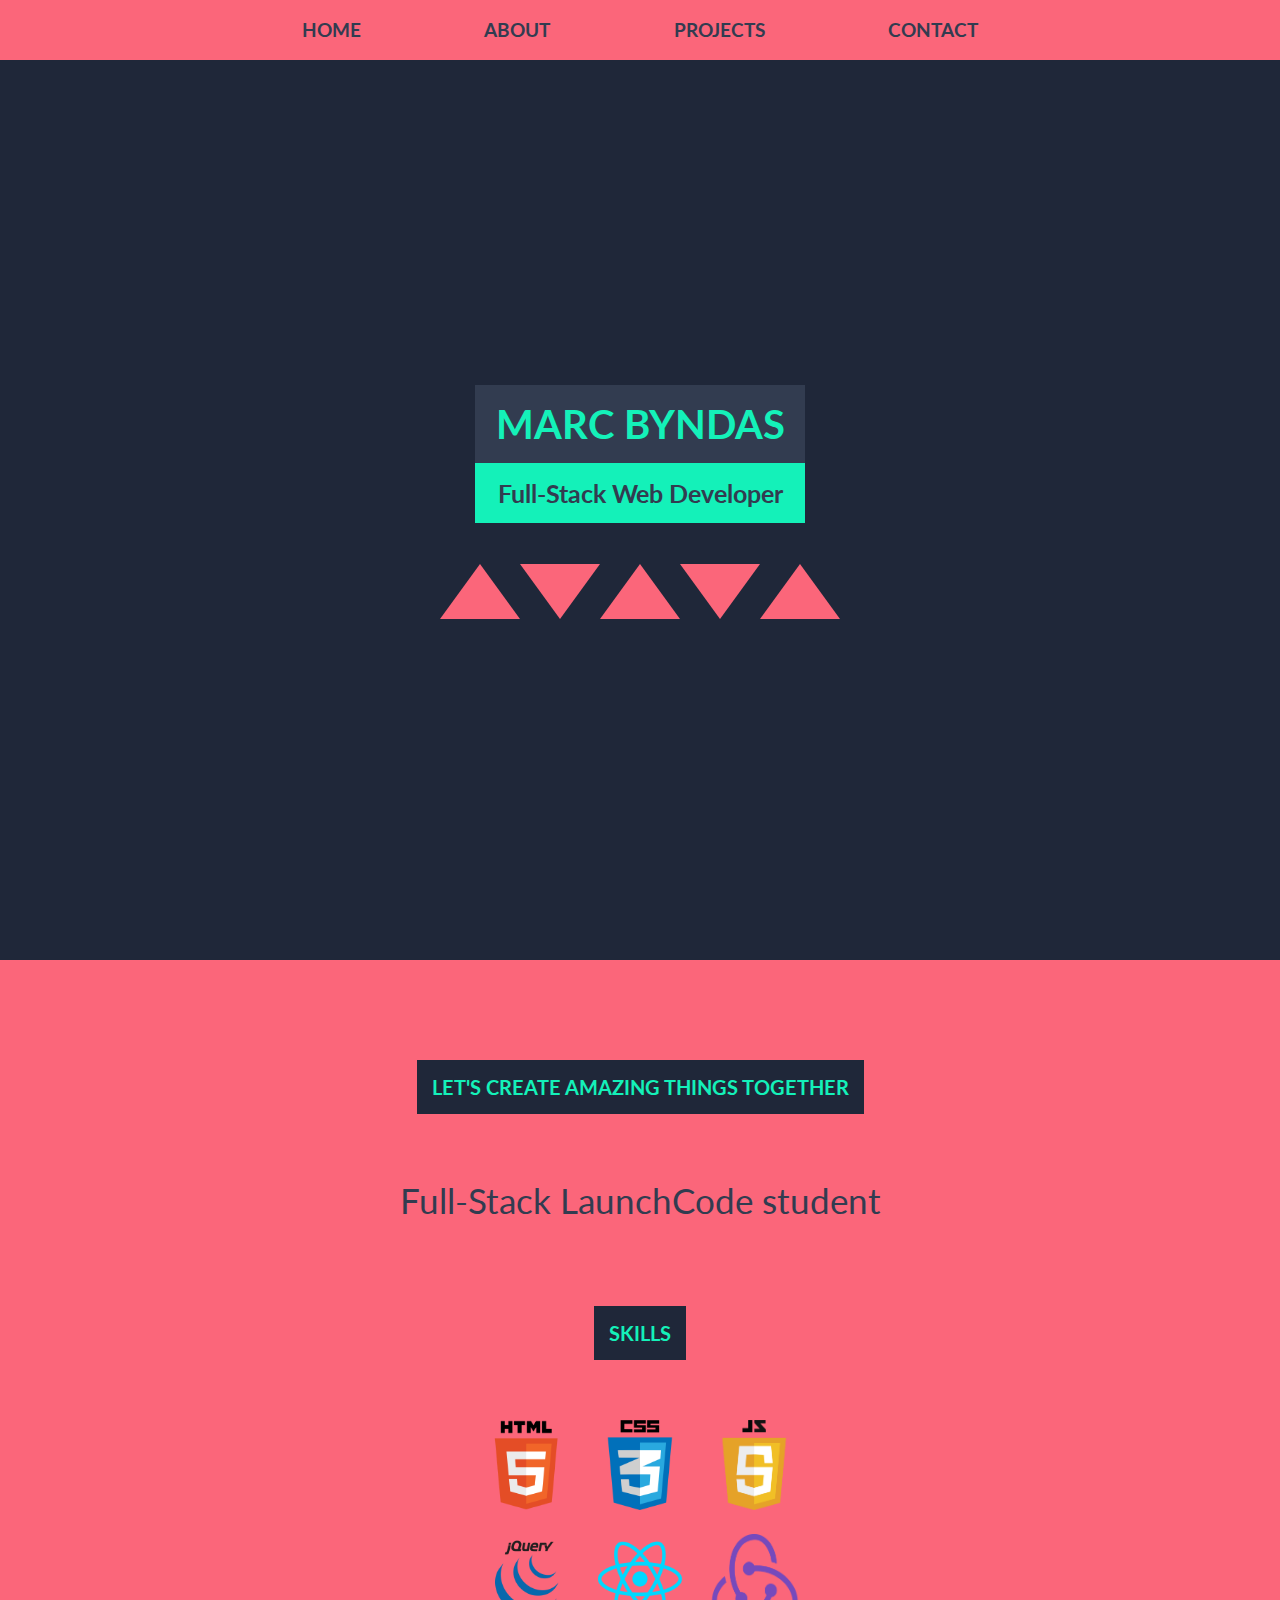
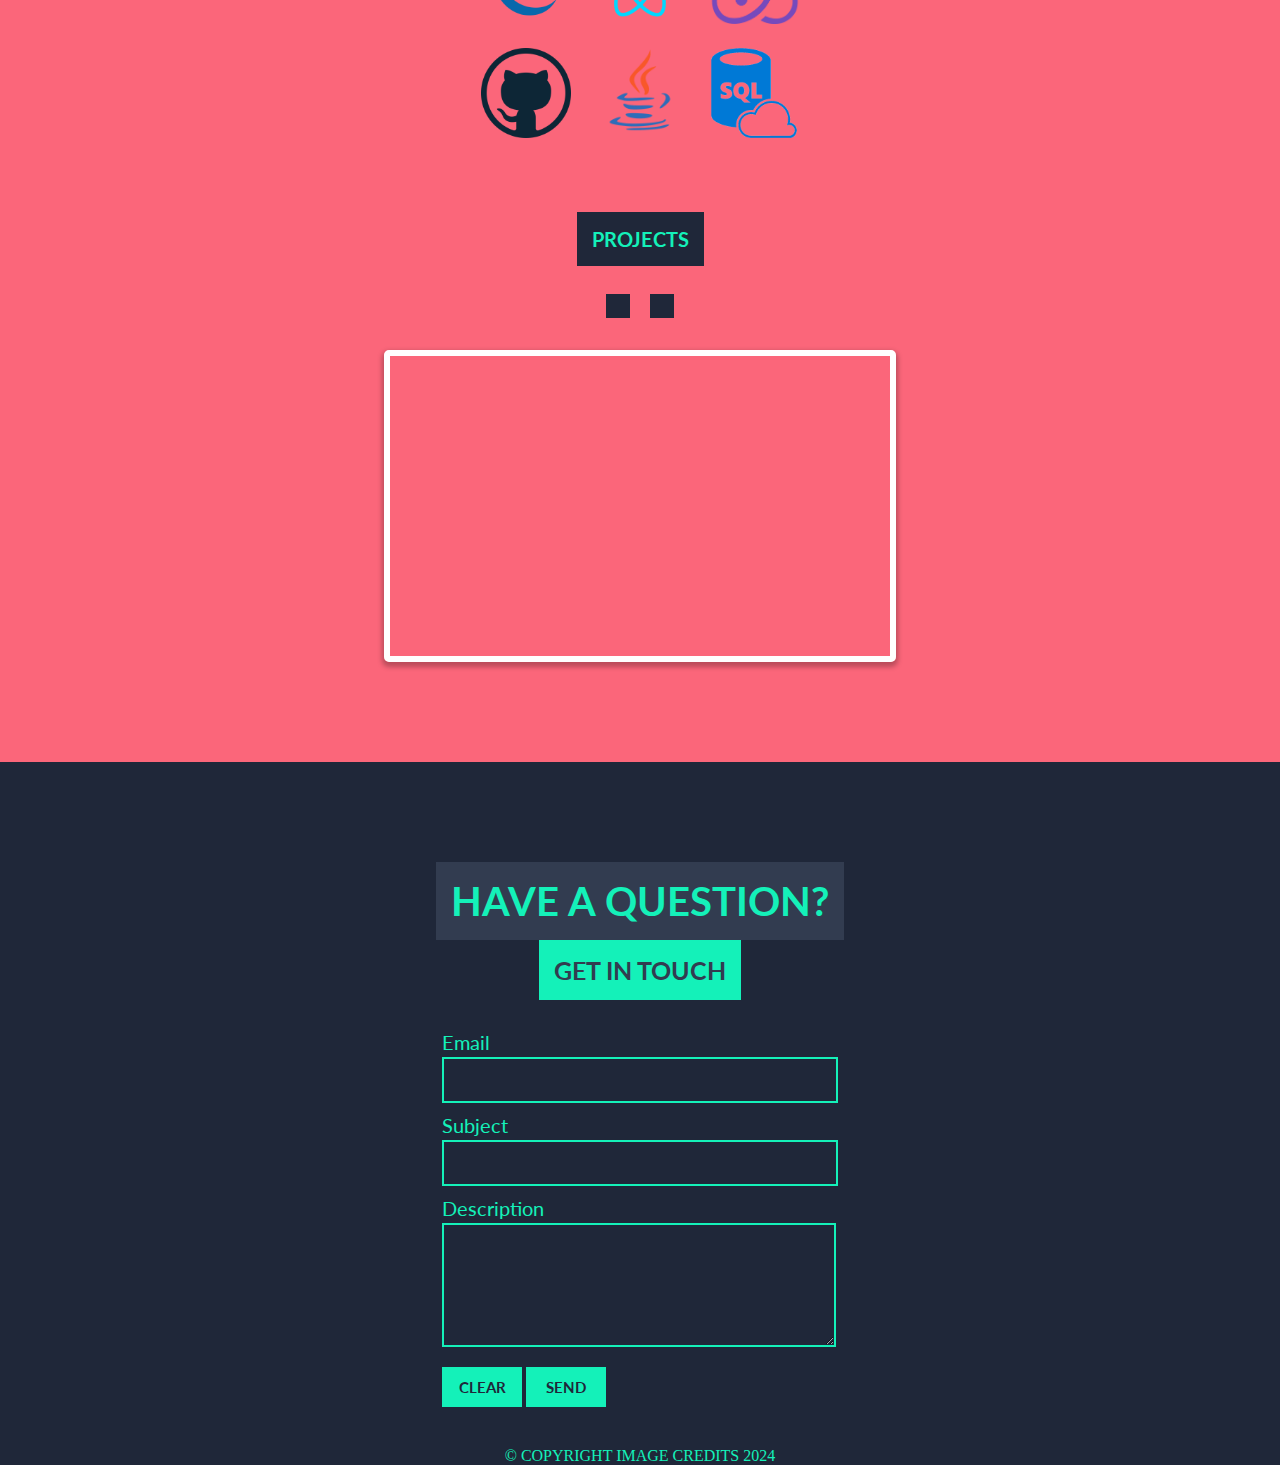
==== commit a88adc1e: "refactored classes" ====
--- a/index.html
+++ b/index.html
@@ -69,7 +69,6 @@
 	<main id="mainHeading">
 		<section
 			id="home"
-			class="home"
 		>
 			<header>
 				<h1>Marc Byndas</h1>
@@ -121,12 +120,13 @@
 		</section>
 		<section
 			id="about"
-			class="about"
 		>
 			<h3>Let's create amazing things together</h3>
-			<p class="about-paragraph">Full-Stack LaunchCode student</p>
+			<p id="about-paragraph">Full-Stack LaunchCode student</p>
+			<!-- <article> -->
+			<!-- </article> -->
 			<h3>Skills</h3>
-			<div class="about-logos">
+			<div id="about-logos">
 				<article class="funParagraph">
 					<img
 						class="logo"
@@ -182,21 +182,19 @@
 		</section>
 		<section
 			id="projects"
-			class="projects"
 		>
 			<h3>projects</h3>
-			<div class="tabs">
-				<div class="list">
+			<div id="tabs">
+				<div>
 					<div
 						id="btn-tab1"
-						class="list-item tabs-link"
+						class="tabs-link"
 					></div>
 					<div
 						id="btn-tab2"
-						class="list-item tabs-link"
+						class="tabs-link"
 					></div>
 				</div>
-
 				<div
 					class="tabs-item"
 					id="gif1"
@@ -231,7 +229,6 @@
 		</section>
 		<section
 			id="contact"
-			class="contact"
 		>
 			<h1>Have a question?</h1>
 			<h3>Get in touch</h3>
--- a/styles.css
+++ b/styles.css
@@ -33,12 +33,12 @@
 	flex-direction: column;
 }
 
-.home header h1 {
+#home header h1 {
 	width: 300px;
 	text-align: center;
 }
 
-.home header h3 {
+#home header h3 {
 	width: 300px;
 }
 
@@ -84,9 +84,9 @@
 	display: none !important;
 }
 
-.home,
-.contact,
-.about {
+#home,
+#contact,
+#about {
 	display: flex;
 	align-items: center;
 	justify-content: center;
@@ -95,17 +95,16 @@
 	padding-top: 60px;
 	background-color: #1f2739;
 }
-.home header,
-.contact header,
-.about header {
-	display: flex;
-	flex-direction: column;
-	align-items: center;
-	justify-content: center;
-}
-.home header h1,
-.contact header h1,
-.about header h1 {
+#home header,
+#about,
+#contact {
+	display: flex;
+	flex-direction: column;
+	align-items: center;
+	justify-content: center;
+}
+#home header h1,
+#contact h1 {
 	font-size: 40px;
 	font-family: "Lato", sans-serif;
 	padding: 15px;
@@ -115,9 +114,9 @@
 	margin-bottom: 0;
 	margin-top: 0;
 }
-.home header h3,
-.contact header h3,
-.about header h3 {
+#home header h3,
+#about h3,
+#contact h3 {
 	font-size: 25px;
 	font-family: "Lato", sans-serif;
 	padding: 15px;
@@ -129,9 +128,7 @@
 	margin-top: 0;
 	display: flex;
 }
-.home header ul,
-.contact header ul,
-.about header ul {
+#home header ul {
 	display: flex;
 	flex-direction: row;
 	justify-content: center;
@@ -139,37 +136,29 @@
 	list-style: none;
 	padding: 0;
 }
-.home header ul li,
-.contact header ul li,
-.about header ul li {
-	display: flex;
-	justify-content: center;
-	align-items: center;
-}
-.home header ul li a,
-.contact header ul li a,
-.about header ul li a {
+#home header ul li {
+	display: flex;
+	justify-content: center;
+	align-items: center;
+}
+#home header ul li a {
 	text-decoration: none;
 	color: #1f2739;
 }
-.home header ul li a:hover,
-.contact header ul li a:hover,
-.about header ul li a:hover {
-	color: #323c50;
-}
-.home header ul li a i,
-.contact header ul li a i,
-.about header ul li a i {
+#home header ul li a:hover {
+	color: #323c50;
+}
+#home header ul li a i {
 	font-size: 30px;
 }
 
-.about {
+#about {
 	background-color: #fb667a;
 	justify-content: start;
 	flex-direction: column;
 	height: auto;
 }
-.about h3 {
+#about h3 {
 	margin-top: 40px;
 	padding: 15px;
 	background-color: #1f2739;
@@ -178,7 +167,7 @@
 	font-size: 20px;
 	font-family: "Lato", sans-serif;
 }
-.about .about-paragraph {
+#about #about-paragraph {
 	padding: 10px 60px;
 	font-size: 35px;
 	font-family: "Lato", sans-serif;
@@ -186,18 +175,18 @@
 	text-align: center;
 	max-width: 500px;
 }
-.about .about-logos {
+#about-logos {
 	margin-top: 30px;
 	display: flex;
 	flex-direction: column;
 }
-.about .about-logos img {
+#about-logos img {
 	width: 90px;
 	height: 90px;
 	margin: 10px;
 }
 
-.projects {
+#projects {
 	padding: 20px;
 	display: flex;
 	justify-content: start;
@@ -206,7 +195,7 @@
 	background-color: #fb667a;
 	height: auto;
 }
-.projects h3 {
+#projects h3 {
 	margin-top: 40px;
 	padding: 15px;
 	background-color: #1f2739;
@@ -215,20 +204,20 @@
 	font-size: 20px;
 	font-family: "Lato", sans-serif;
 }
-.projects .tabs {
+#projects #tabs {
 	display: flex;
 	justify-content: start;
 	align-items: center;
 	flex-direction: column;
 	margin-bottom: 80px;
 }
-.projects .tabs-item {
+#projects .tabs-item {
 	display: block;
 }
-.projects .tabs-item.hidden {
+#projects .tabs-item.hidden {
 	display: none;
 }
-.projects .tabs-item .box-image {
+#projects .tabs-item .box-image {
 	margin-top: 20px;
 	height: 300px;
 	width: 500px;
@@ -236,10 +225,10 @@
 	border-radius: 5px;
 	box-shadow: 0 3px 5px 2px rgba(0, 0, 0, 0.26);
 }
-.projects .tabs-item-selected {
+#projects .tabs-item-selected {
 	display: block;
 }
-.projects .tabs-link {
+#projects .tabs-link {
 	box-sizing: border-box;
 	width: 30px;
 	height: 30px;
@@ -248,17 +237,17 @@
 	border: solid 3px #fb667a;
 	display: inline-block;
 }
-.projects .tabs-link-selected {
+#projects .tabs-link-selected {
 	background-color: #323c50;
 	border: solid 3px #14f1b9;
 }
 
-.contact {
+#contact {
 	justify-content: start;
 	flex-direction: column;
 	height: auto;
 }
-.contact h1 {
+#contact h1 {
 	background-color: #323c50;
 	color: #14f1b9;
 	margin-top: 40px;
@@ -267,7 +256,7 @@
 	text-transform: uppercase;
 	font-family: "Lato", sans-serif;
 }
-.contact h3 {
+#contact h3 {
 	margin-top: 0;
 	margin-bottom: 30px;
 	padding: 15px;
@@ -276,15 +265,15 @@
 	background-color: #14f1b9;
 	color: #323c50;
 }
-.contact form {
+#contact form {
 	margin-bottom: 40px;
 }
-.contact form .form-group {
+#contact form .form-group {
 	margin-bottom: 10px;
 	display: flex;
 	flex-direction: column;
 }
-.contact form .form-group .form-control {
+#contact form .form-group .form-control {
 	height: 40px;
 	width: 380px;
 	background-color: #1f2739;
@@ -293,18 +282,18 @@
 	font-size: 24px;
 	padding-left: 10px;
 }
-.contact form textarea {
+#contact form textarea {
 	height: 100px !important;
 	padding: 10px 0;
 	outline: red;
 }
-.contact form label {
+#contact form label {
 	font-size: 20px;
 	font-family: "Lato", sans-serif;
 	color: #14f1b9;
 	margin-bottom: 3px;
 }
-.contact form button {
+#contact form button {
 	height: 40px;
 	width: 80px;
 	margin-top: 10px;
@@ -353,41 +342,41 @@
 		font-size: 40px !important;
 	}
 
-	.home header h1,
-	.about header h1,
-	.contact header h1 {
+	#home header h1,
+	#about header h1,
+	#contact header h1 {
 		font-size: 26px;
 	}
-	.home header h3,
-	.about header h3,
-	.contact header h3 {
+	#home header h3,
+	#about header h3,
+	#contact header h3 {
 		font-size: 18px;
 	}
-	.home header ul li a i,
-	.about header ul li a i,
-	.contact header ul li a i {
+	#home header ul li a i,
+	#about header ul li a i,
+	#contact header ul li a i {
 		font-size: 20px;
 	}
 
-	.about .about-paragraph {
+	#about #about-paragraph {
 		padding: 10px 20px;
 	}
-	.about .about-logos div {
+	#about #about-logos div {
 		text-align: center;
 	}
 
-	.projects .tabs {
+	#projects #tabs {
 		margin-bottom: 40px;
 	}
-	.projects .tabs-item .box-image {
+	#projects .tabs-item .box-image {
 		width: 260px;
 		height: 190px;
 	}
 
-	.contact {
+	#contact {
 		padding-top: 20px;
 	}
-	.contact form .form-group .form-control {
+	#contact form .form-group .form-control {
 		width: 240px;
 	}
 }
